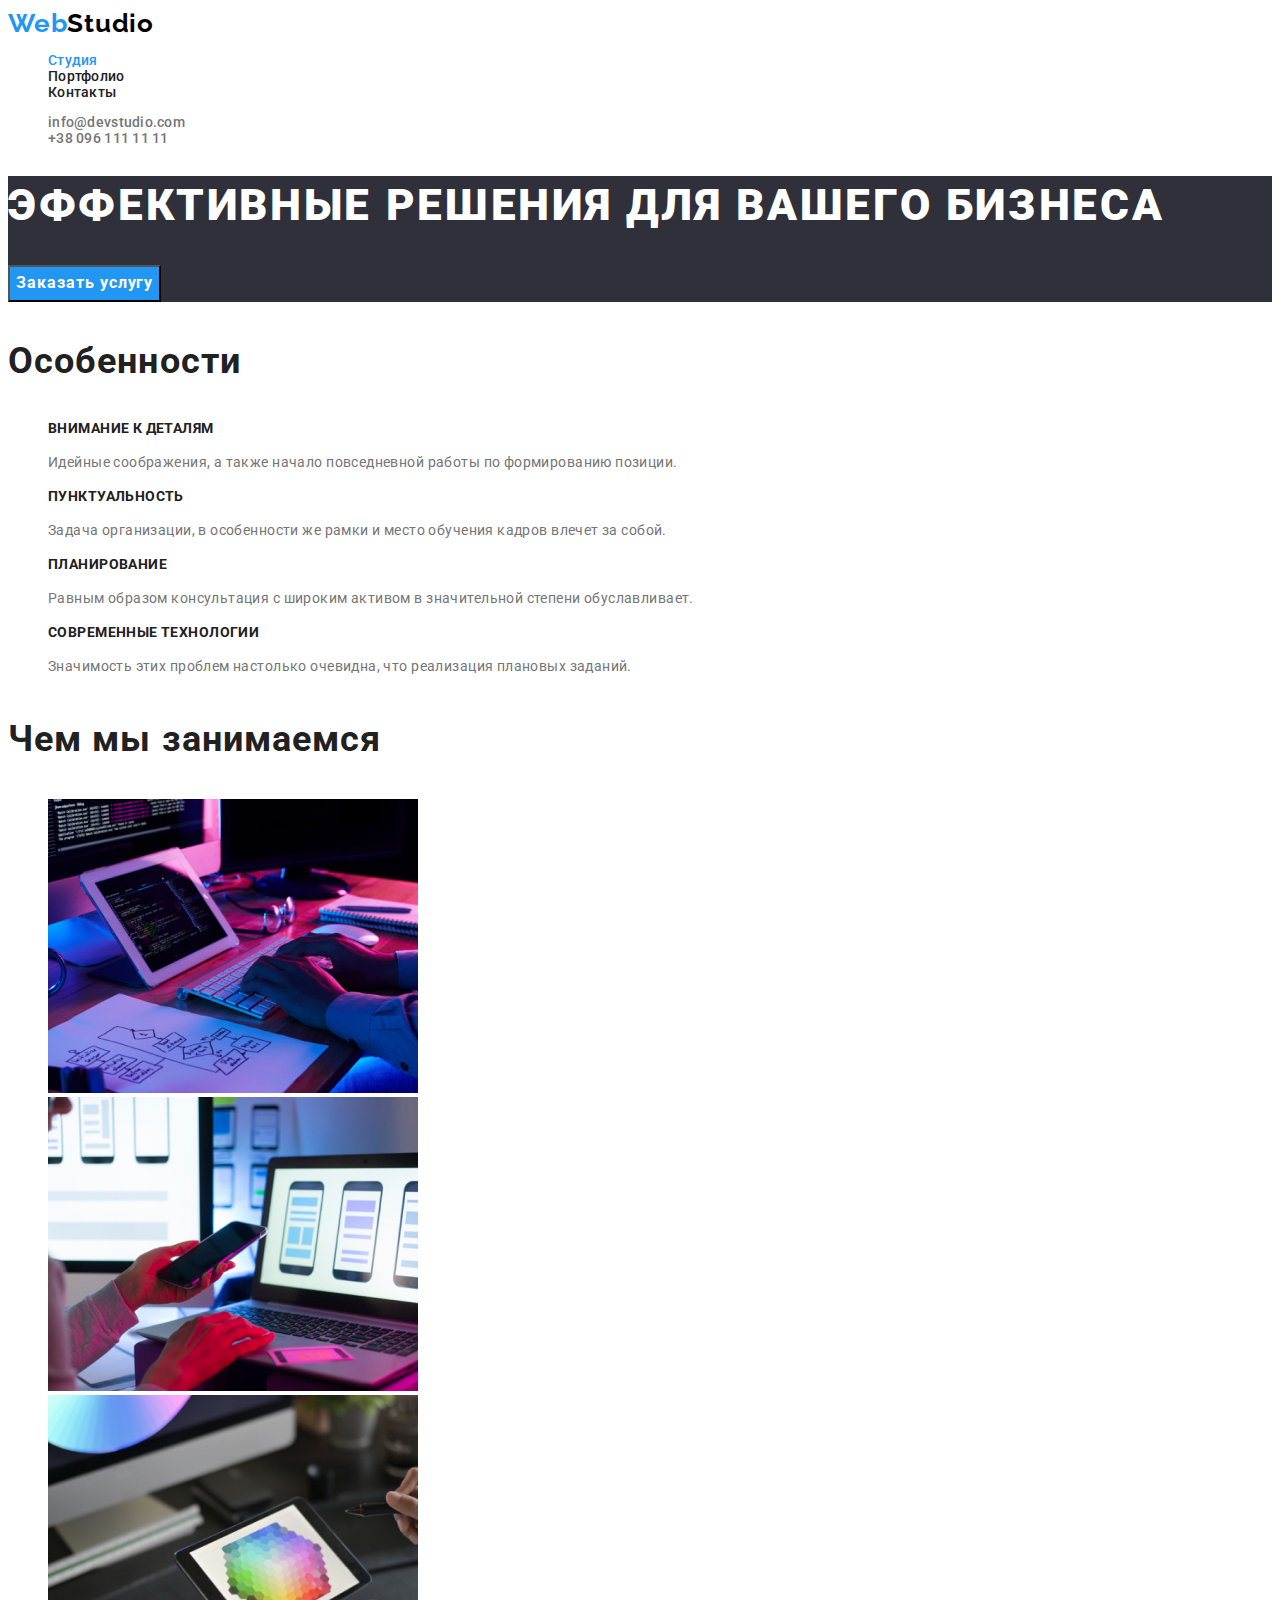
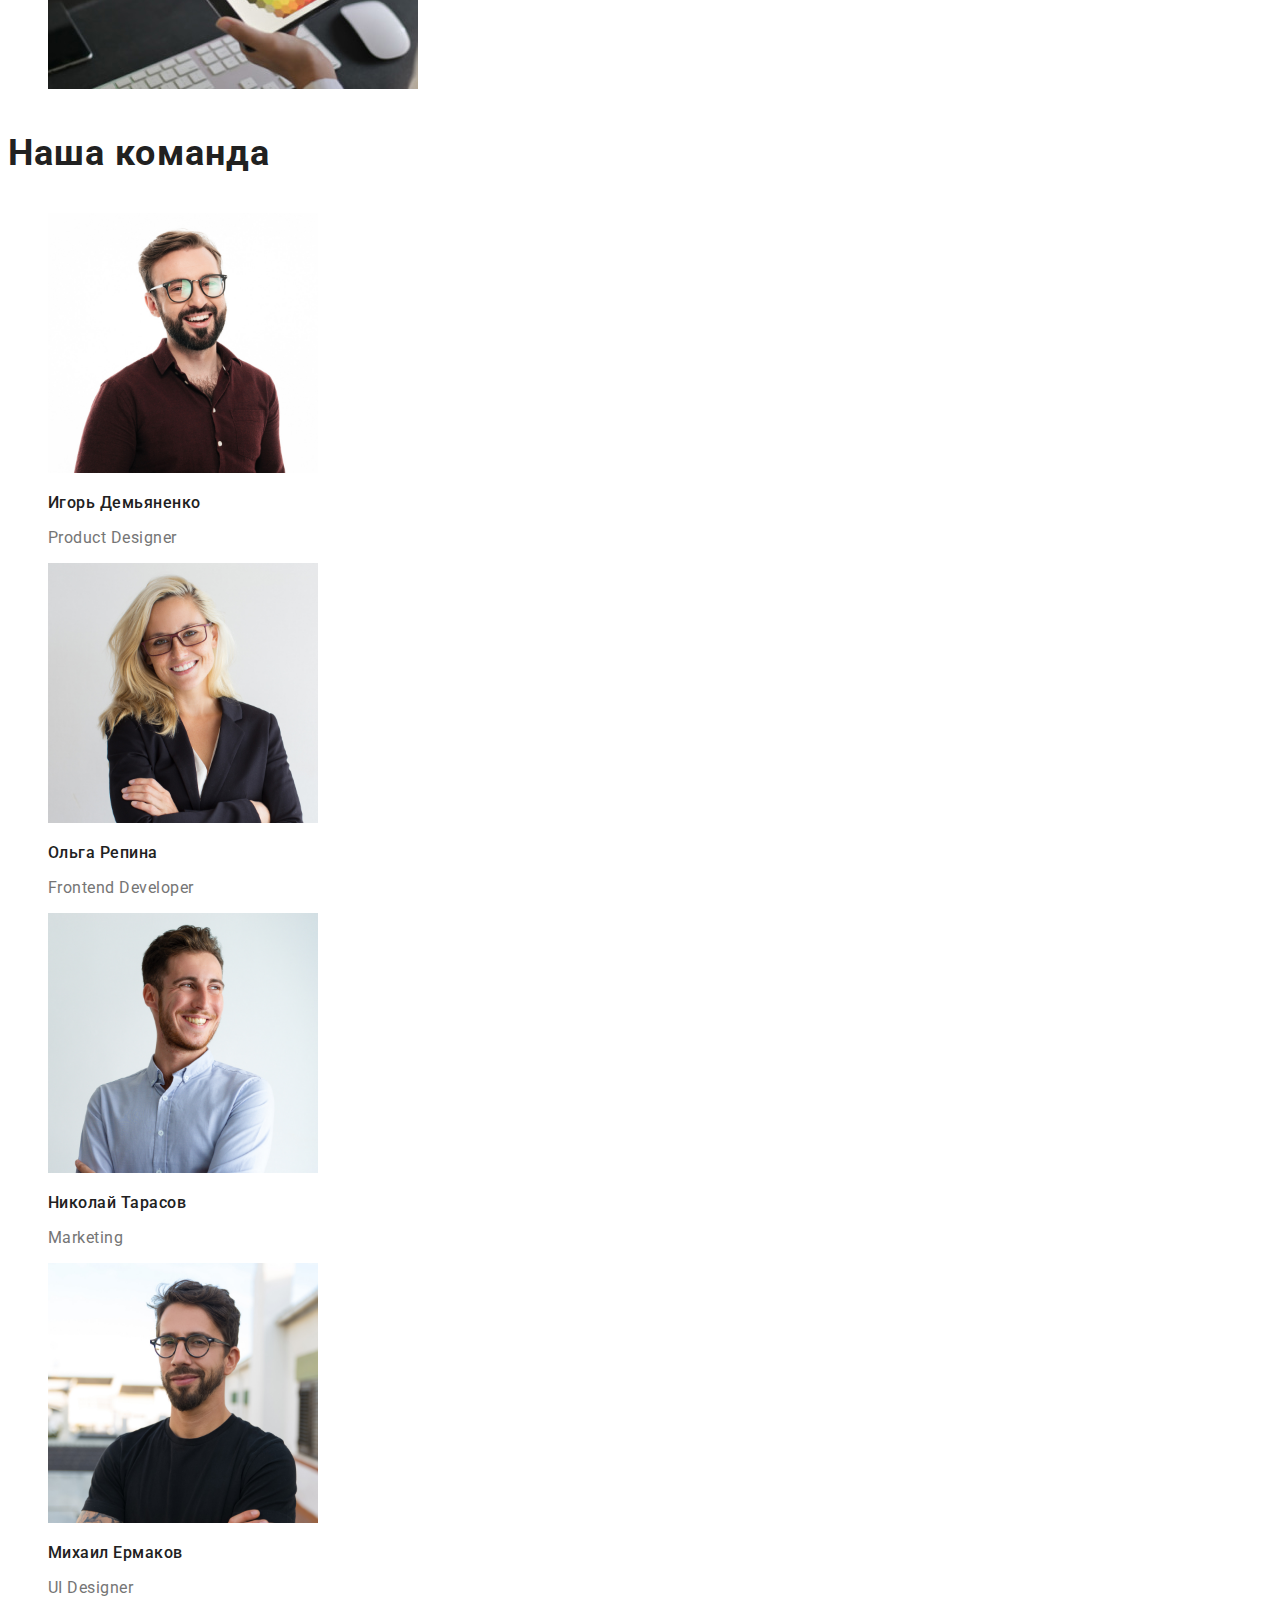
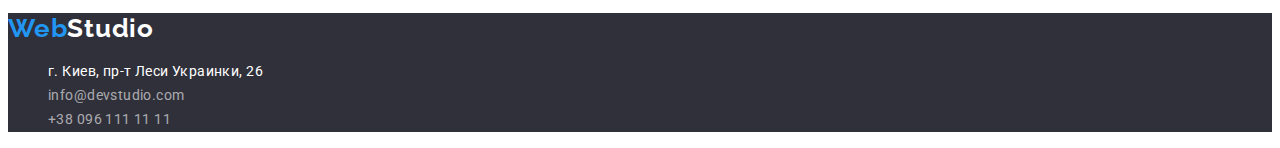
==== index.html @ 5f0e703d "Initial commit" ====
<!DOCTYPE html>
<html lang="ru">
<head>
    <meta charset="UTF-8">
    <meta http-equiv="X-UA-Compatible" content="IE=edge">
    <meta name="viewport" content="width=device-width, initial-scale=1.0">
    <title>WebStudio</title>
    <link rel="preconnect" href="https://fonts.googleapis.com">
    <link rel="preconnect" href="https://fonts.gstatic.com" crossorigin>
    <link href="https://fonts.googleapis.com/css2?family=Raleway:wght@700&family=Roboto:wght@400;500;700;900&display=swap"
        rel="stylesheet">
    <link rel="stylesheet" href="./css/styles.css">
</head>
<body>
    <!-- Header -->
    <header class="header">
        <a class="logo link" href="">Web<span class="logo-primary">Studio</span></a>
        <nav class="nav">
            <ul class="nav-list list">
                <li class="nav-item"><a class="nav-link link current" href="./index.html">Студия</a></li>
                <li class="nav-item"><a class="nav-link link" href="./portfolio.html">Портфолио</a></li>
                <li class="nav-item"><a class="nav-link link" href="">Контакты</a></li>
            </ul>
        </nav>
        <ul class="contacts-list list">
            <li class="contacts-item"><a class="contacts-link link" href="mailto:info@devstudio.com">info@devstudio.com</a></li>
            <li class="contacts-item"><a class="contacts-link link" href="tel:+380961111111">+38 096 111 11 11</a></li>
        </ul>
    </header>
    <main>
        <!-- Герой -->
        <section class="hero">
            <h1 class="title">Эффективные решения для вашего бизнеса</h1>
            <button class="hero-button button" type="button">Заказать услугу</button>
        </section>
        <!-- Особенности -->
        <section class="features">
            <h2 class="subtitle">Особенности</h2>
            <ul class="features-list list">
                <li class="features-item">
                    <h3 class="fetures-title">Внимание к деталям</h3>
                    <p class="features-text">Идейные соображения, а также начало повседневной работы по формированию позиции.</p>
                </li>
                <li class="features-item">
                    <h3 class="fetures-title">Пунктуальность</h3>
                    <p class="features-text">Задача организации, в особенности же рамки и место обучения кадров влечет за собой.</p>
                </li>
                <li class="features-item">
                    <h3 class="fetures-title">Планирование</h3>
                    <p class="features-text">Равным образом консультация с широким активом в значительной степени обуславливает.</p>
                </li>
                <li class="features-item">
                    <h3 class="fetures-title">Современные технологии</h3>
                    <p class="features-text">Значимость этих проблем настолько очевидна, что реализация плановых заданий.</p>
                </li>
            </ul>
        </section>
        <!-- Чем мы занимаемся -->
        <section class="activity">
            <h2 class="subtitle">Чем мы занимаемся</h2>
            <ul class="activity-list list">
                <li class="activity-item"><img class="activity-img" src="./images/box1.jpg" alt="Человек печатает на клавиатуре" width="370" height="294"></li>
                <li class="activity-item"><img class="activity-img" src="./images/box2.jpg" alt="Человек держит телефон" width="370" height="294"></li>
                <li class="activity-item"><img class="activity-img" src="./images/box3.jpg" alt="Цветовая гамма на екране планшета" width="370" height="294"></li>
            </ul>
        </section>
        <!-- Наша команда -->
        <section class="people">
            <h2 class="subtitle">Наша команда</h2>
            <ul class="people-list list">
                <li class="people-item">
                    <img class="people-img" src="./images/photo1.jpg" alt="Игорь Демьяненко" width="270" height="260">
                    <h3 class="people-name">Игорь Демьяненко</h3>
                    <p class="people-position">Product Designer</p>
                </li>
                <li class="people-item">
                    <img class="people-img" src="./images/photo2.jpg" alt="Ольга Репина" width="270" height="260">
                    <h3 class="people-name">Ольга Репина</h3>
                    <p class="people-position">Frontend Developer</p>
                </li>
                <li class="people-item">
                    <img class="people-img" src="./images/photo3.jpg" alt="Николай Тарасов" width="270" height="260">
                    <h3 class="people-name">Николай Тарасов</h3>
                    <p class="people-position">Marketing</p>
                </li>
                <li class="people-item">
                    <img class="people-img" src="./images/photo4.jpg" alt="Михаил Ермаков" width="270" height="260">
                    <h3 class="people-name">Михаил Ермаков</h3>
                    <p class="people-position">UI Designer</p>
                </li>
            </ul>
        </section>
    </main>
    <!-- Footer -->
    <footer class="footer">
        <a class="logo link" href="">Web<span class="logo-secondary">Studio</span></a>
        <address class="address">
            <ul class="address-list list">
                <li class="address-item"><a class="address-location link" href="">г. Киев, пр-т Леси Украинки, 26</a></li>
                <li class="address-item"><a class="address-mail link" href="mailto:info@devstudio.com">info@devstudio.com</a></li>
                <li class="address-item"><a class="address-tel link" href="tel:+380961111111">+38 096 111 11 11</a></li>
            </ul>
        </address>
    </footer>
</body>
</html>
---- css/styles.css ----
/* Цвета документа
  #212121;
  #757575;
  #ffffff;
  #2196f3;
  #000000;
  #2f303a;
  #ececec; (линия внизу header)
  #f5f4fa;
  rgba(255, 255, 255, 0, 6);
  #eeeeee; (рамка порфолио)
*/

:root {
  /* Цвета текста светлая тема */
  --primary-text-mode-light: #212121;
  --secondary-text-mode-light: #757575;
  --logo-dark-text: #000000;

  --accent-color: #2196f3;
  /* Цвета текста темная тема */
  --primary-text-mode-dark: #ffffff;
  --secondary-text-mode-dark: rgba(255, 255, 255, 0.6);
  /* Цвета фона */
  --main-bgc-mode-light: #ffffff;
  --secondary-bgc-mode-light: #f5f4fa;
  --bgc-dark: #2f303a;
}

body {
  font-family: "Roboto", sans-serif;
  color: var(--primary-text-mode-light);
}

.link {
  text-decoration: none;
}
.list {
  list-style: none;
}
/* header */
/* Logo */
.logo {
  font-family: "Raleway", sans-serif;
  font-weight: 700;
  font-size: 26px;
  line-height: 1.19;
  letter-spacing: 0.03em;

  color: var(--accent-color);
}
.logo-primary {
  color: var(--logo-dark-text);
}
.logo-secondary {
  color: var(--primary-text-mode-dark);
}
/* Nav, contacts */
.nav-list,
.contacts-list {
  font-weight: 500;
  font-size: 14px;
  line-height: 1.14;
  letter-spacing: 0.02em;
}
.nav-link {
  color: var(--primary-text-mode-light);
}
.contacts-link {
  color: var(--secondary-text-mode-light);
}
.nav-link:hover,
.contacts-link:hover,
.nav-link:focus,
.contacts-link:focus {
  color: var(--accent-color);
}
.nav .link.current {
  color: var(--accent-color);
}

/* buttton */

.button {
  font-family: inherit;
  cursor: pointer;
}

/*hero*/

.title {
  font-weight: 900;
  font-size: 44px;
  line-height: 1.36;
  letter-spacing: 0.06em;
  text-transform: uppercase;

  color: var(--primary-text-mode-dark);
}
.hero-button {
  font-family: inherit;
  font-weight: 700;
  font-size: 16px;
  line-height: 1.88;
  letter-spacing: 0.06em;

  color: var(--primary-text-mode-dark);
  background-color: var(--accent-color);
}

/* subtitle */

.subtitle {
  font-weight: 700;
  font-size: 36px;
  line-height: 1.67;
  letter-spacing: 0.03em;
}
/* Особенности */

.fetures-title {
  font-weight: 700;
  font-size: 14px;
  line-height: 1.14;
  letter-spacing: 0.03em;
  text-transform: uppercase;
}
.features-text {
  font-size: 14px;
  line-height: 1.71;
  letter-spacing: 0.03em;

  color: var(--secondary-text-mode-light);
}

/* Наша команда */

.people-name,
.people-position {
  font-size: 16px;
  line-height: 1.19;
  letter-spacing: 0.03em;
}
.people-name {
  font-weight: 500;
}
.people-position {
  color: var(--secondary-text-mode-light);
}

/* Портфолио */

.filter-btn {
  font-weight: 500;
  font-size: 16px;
  line-height: 1.62;
  letter-spacing: 0.03em;

  color: var(--primary-text-mode-light);
  background-color: var(--secondary-bgc-mode-light);
}
.filter-btn:hover,
.filter-btn:focus {
  color: var(--primary-text-mode-dark);
  background-color: var(--accent-color);
}

.projects-title {
  font-weight: 700;
  font-size: 18px;
  line-height: 2;
  letter-spacing: 0.06em;

  color: var(--primary-text-mode-light);
}
.projects-text {
  font-style: 16px;
  line-height: 1.87;
  letter-spacing: 0.03em;

  color: var(--secondary-text-mode-light);
}

/* footer */
.hero,
.footer {
  background-color: var(--bgc-dark);
}
.address {
  font-family: inherit;
  font-style: inherit;
}
.address-item {
  font-size: 14px;
  line-height: 1.71;
  letter-spacing: 0.03em;
}
.address-location {
  color: var(--primary-text-mode-dark);
}
.address-mail,
.address-tel {
  color: var(--secondary-text-mode-dark);
}
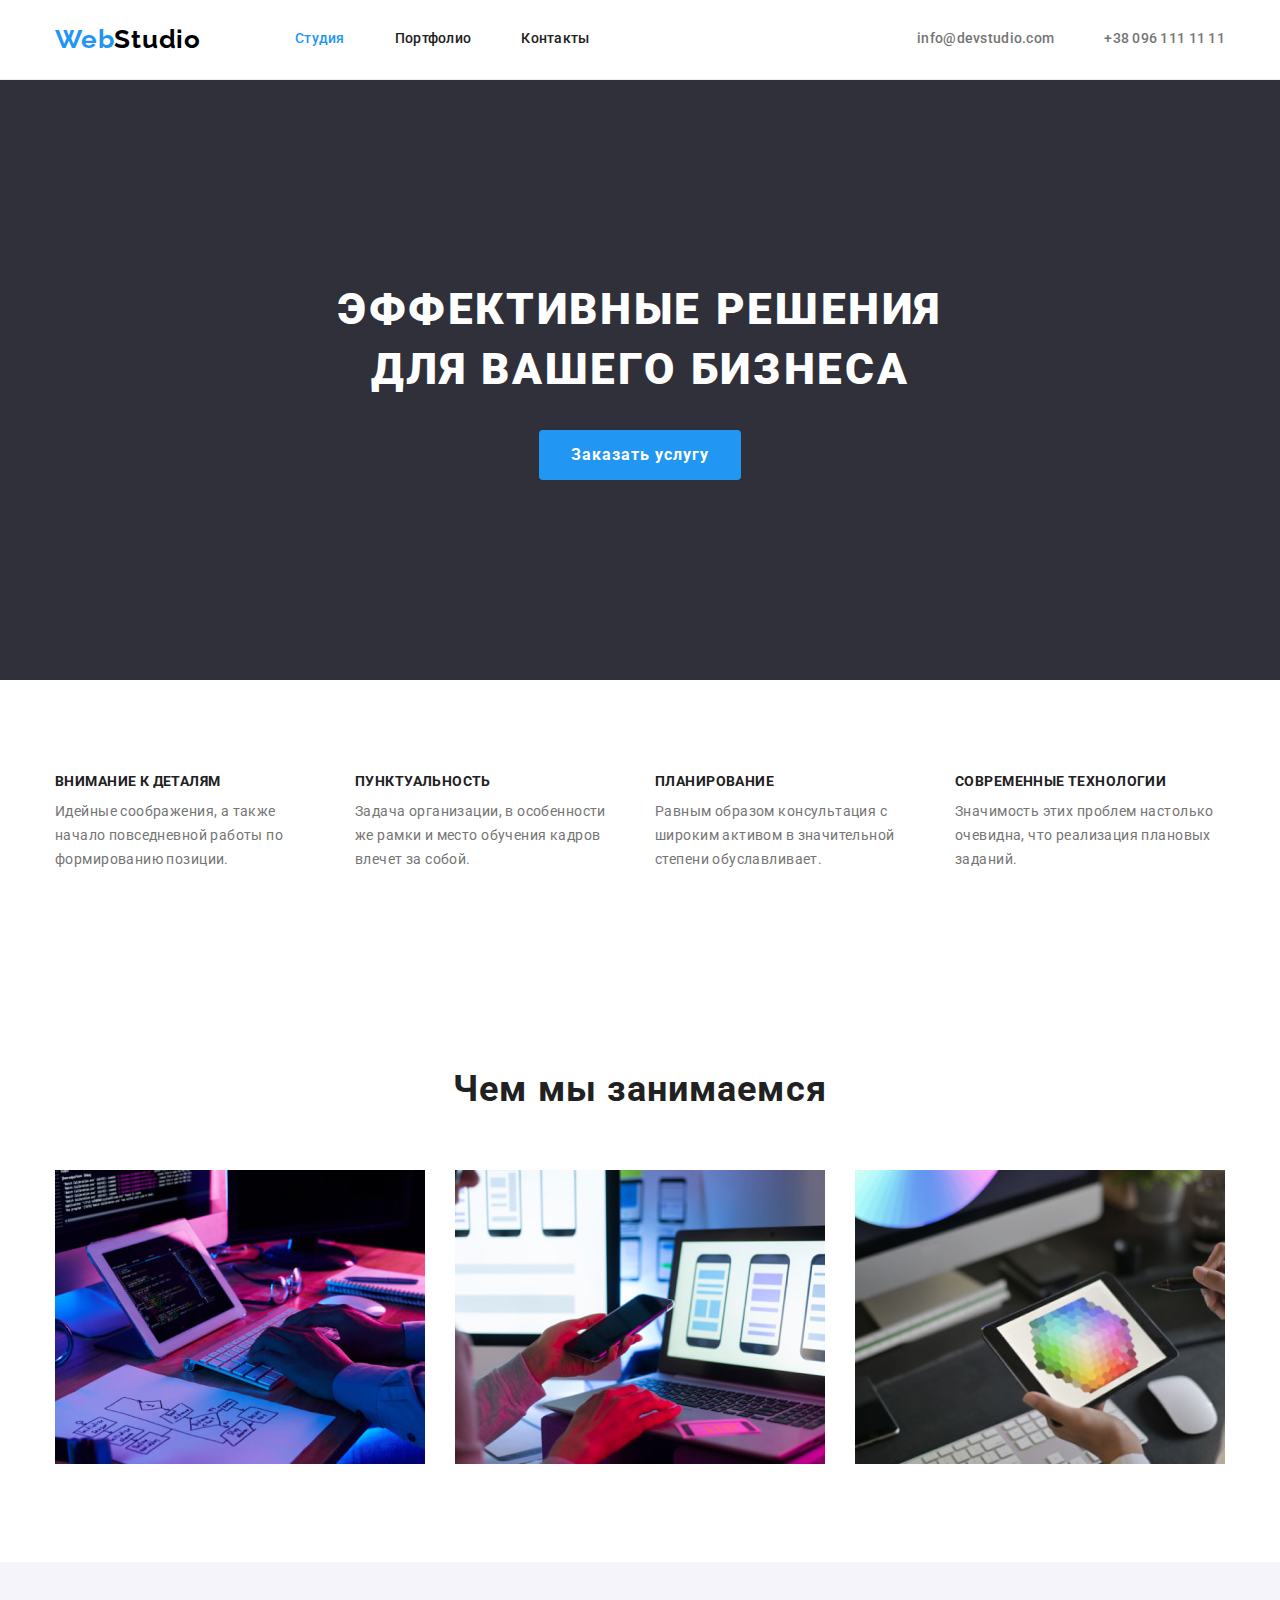
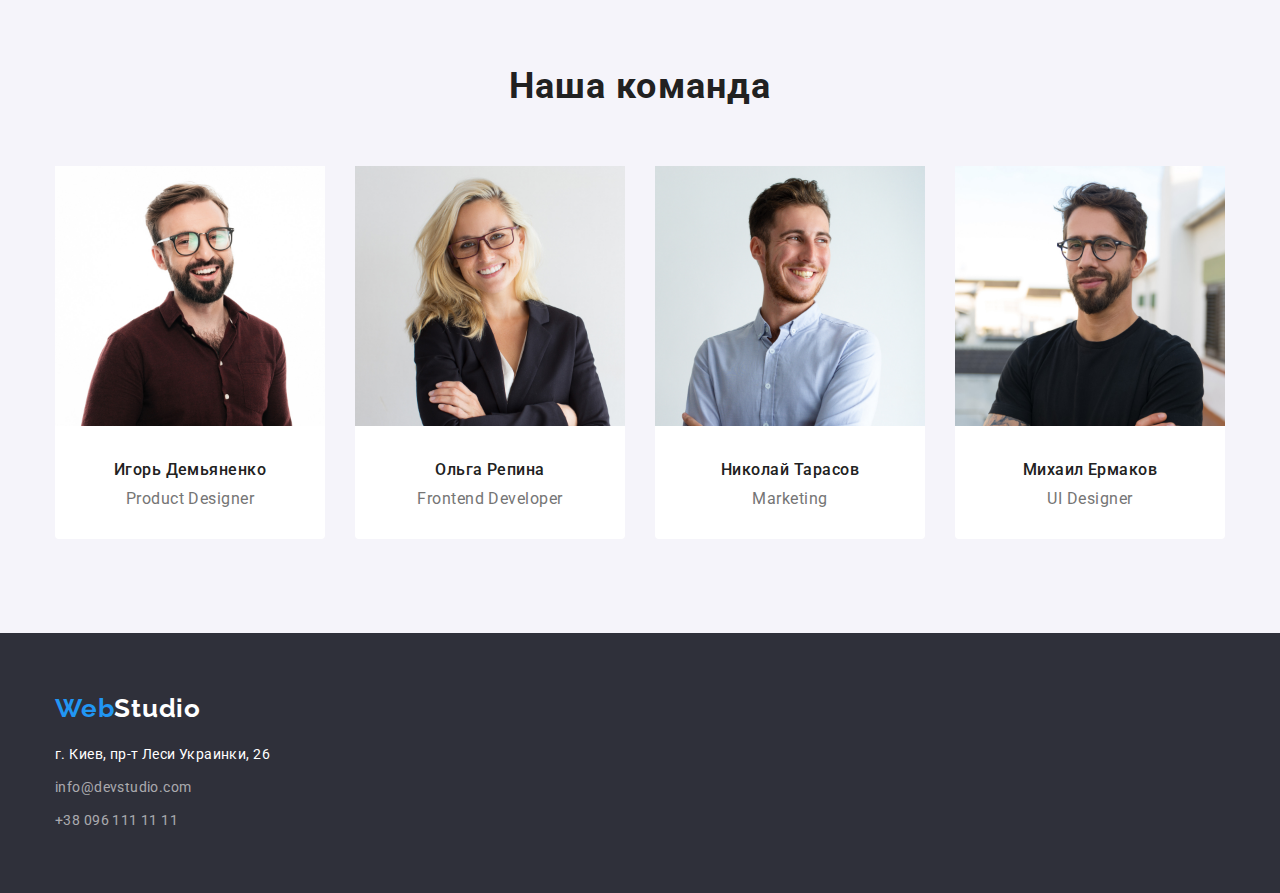
==== commit 165b26a0: "Стили, флекс" ====
--- a/index.html
+++ b/index.html
@@ -5,6 +5,7 @@
     <meta http-equiv="X-UA-Compatible" content="IE=edge">
     <meta name="viewport" content="width=device-width, initial-scale=1.0">
     <title>WebStudio</title>
+    <link rel="stylesheet" href="https://cdn.jsdelivr.net/npm/modern-normalize@1.1.0/modern-normalize.min.css">
     <link rel="preconnect" href="https://fonts.googleapis.com">
     <link rel="preconnect" href="https://fonts.gstatic.com" crossorigin>
     <link href="https://fonts.googleapis.com/css2?family=Raleway:wght@700&family=Roboto:wght@400;500;700;900&display=swap"
@@ -14,18 +15,20 @@
 <body>
     <!-- Header -->
     <header class="header">
-        <a class="logo link" href="">Web<span class="logo-primary">Studio</span></a>
-        <nav class="nav">
-            <ul class="nav-list list">
-                <li class="nav-item"><a class="nav-link link current" href="./index.html">Студия</a></li>
-                <li class="nav-item"><a class="nav-link link" href="./portfolio.html">Портфолио</a></li>
-                <li class="nav-item"><a class="nav-link link" href="">Контакты</a></li>
+        <div class="container header-container">
+            <a class="logo link" href="">Web<span class="logo-primary">Studio</span></a>
+            <nav class="nav">
+                <ul class="nav-list list">
+                    <li class="nav-item"><a class="nav-link link current" href="./index.html">Студия</a></li>
+                    <li class="nav-item"><a class="nav-link link" href="./portfolio.html">Портфолио</a></li>
+                    <li class="nav-item"><a class="nav-link link" href="">Контакты</a></li>
+                </ul>
+            </nav>
+            <ul class="contacts-list list">
+                <li class="contacts-item"><a class="contacts-link link" href="mailto:info@devstudio.com">info@devstudio.com</a></li>
+                <li class="contacts-item"><a class="contacts-link link" href="tel:+380961111111">+38 096 111 11 11</a></li>
             </ul>
-        </nav>
-        <ul class="contacts-list list">
-            <li class="contacts-item"><a class="contacts-link link" href="mailto:info@devstudio.com">info@devstudio.com</a></li>
-            <li class="contacts-item"><a class="contacts-link link" href="tel:+380961111111">+38 096 111 11 11</a></li>
-        </ul>
+        </div>
     </header>
     <main>
         <!-- Герой -->
@@ -34,73 +37,86 @@
             <button class="hero-button button" type="button">Заказать услугу</button>
         </section>
         <!-- Особенности -->
-        <section class="features">
-            <h2 class="subtitle">Особенности</h2>
-            <ul class="features-list list">
-                <li class="features-item">
-                    <h3 class="fetures-title">Внимание к деталям</h3>
-                    <p class="features-text">Идейные соображения, а также начало повседневной работы по формированию позиции.</p>
-                </li>
-                <li class="features-item">
-                    <h3 class="fetures-title">Пунктуальность</h3>
-                    <p class="features-text">Задача организации, в особенности же рамки и место обучения кадров влечет за собой.</p>
-                </li>
-                <li class="features-item">
-                    <h3 class="fetures-title">Планирование</h3>
-                    <p class="features-text">Равным образом консультация с широким активом в значительной степени обуславливает.</p>
-                </li>
-                <li class="features-item">
-                    <h3 class="fetures-title">Современные технологии</h3>
-                    <p class="features-text">Значимость этих проблем настолько очевидна, что реализация плановых заданий.</p>
-                </li>
-            </ul>
+        <section class="features section">
+            <div class="container">
+                <h2 class="subtitle visually-hidden" >Особенности</h2>
+                <ul class="features-list list">
+                    <li class="features-item">
+                        <h3 class="fetures-title">Внимание к деталям</h3>
+                        <p class="features-text">Идейные соображения, а также начало повседневной работы по формированию позиции.</p>
+                    </li>
+                    <li class="features-item">
+                        <h3 class="fetures-title">Пунктуальность</h3>
+                        <p class="features-text">Задача организации, в особенности же рамки и место обучения кадров влечет за собой.</p>
+                    </li>
+                    <li class="features-item">
+                        <h3 class="fetures-title">Планирование</h3>
+                        <p class="features-text">Равным образом консультация с широким активом в значительной степени обуславливает.</p>
+                    </li>
+                    <li class="features-item">
+                        <h3 class="fetures-title">Современные технологии</h3>
+                        <p class="features-text">Значимость этих проблем настолько очевидна, что реализация плановых заданий.</p>
+                    </li>
+                </ul>
+            </div>
         </section>
         <!-- Чем мы занимаемся -->
-        <section class="activity">
-            <h2 class="subtitle">Чем мы занимаемся</h2>
-            <ul class="activity-list list">
-                <li class="activity-item"><img class="activity-img" src="./images/box1.jpg" alt="Человек печатает на клавиатуре" width="370" height="294"></li>
-                <li class="activity-item"><img class="activity-img" src="./images/box2.jpg" alt="Человек держит телефон" width="370" height="294"></li>
-                <li class="activity-item"><img class="activity-img" src="./images/box3.jpg" alt="Цветовая гамма на екране планшета" width="370" height="294"></li>
-            </ul>
+        <section class="activity section">
+            <div class="container">
+                <h2 class="subtitle">Чем мы занимаемся</h2>
+                <ul class="activity-list list">
+                    <li class="activity-item"><img class="activity-img" src="./images/box1.jpg" alt="Человек печатает на клавиатуре"
+                            width="370" height="294"></li>
+                    <li class="activity-item"><img class="activity-img" src="./images/box2.jpg" alt="Человек держит телефон" width="370"
+                            height="294"></li>
+                    <li class="activity-item"><img class="activity-img" src="./images/box3.jpg" alt="Цветовая гамма на екране планшета"
+                            width="370" height="294"></li>
+                </ul>
+            </div>
         </section>
         <!-- Наша команда -->
-        <section class="people">
-            <h2 class="subtitle">Наша команда</h2>
-            <ul class="people-list list">
-                <li class="people-item">
-                    <img class="people-img" src="./images/photo1.jpg" alt="Игорь Демьяненко" width="270" height="260">
-                    <h3 class="people-name">Игорь Демьяненко</h3>
-                    <p class="people-position">Product Designer</p>
-                </li>
-                <li class="people-item">
-                    <img class="people-img" src="./images/photo2.jpg" alt="Ольга Репина" width="270" height="260">
-                    <h3 class="people-name">Ольга Репина</h3>
-                    <p class="people-position">Frontend Developer</p>
-                </li>
-                <li class="people-item">
-                    <img class="people-img" src="./images/photo3.jpg" alt="Николай Тарасов" width="270" height="260">
-                    <h3 class="people-name">Николай Тарасов</h3>
-                    <p class="people-position">Marketing</p>
-                </li>
-                <li class="people-item">
-                    <img class="people-img" src="./images/photo4.jpg" alt="Михаил Ермаков" width="270" height="260">
-                    <h3 class="people-name">Михаил Ермаков</h3>
-                    <p class="people-position">UI Designer</p>
-                </li>
-            </ul>
+        <section class="people section">
+            <div class="container">
+                <h2 class="subtitle">Наша команда</h2>
+                <ul class="people-list list">
+                    <li class="people-item">
+                        <img class="people-img" src="./images/photo1.jpg" alt="Игорь Демьяненко" width="270" height="260">
+                        <h3 class="people-name">Игорь Демьяненко</h3>
+                        <p class="people-position">Product Designer</p>
+                    </li>
+                    <li class="people-item">
+                        <img class="people-img" src="./images/photo2.jpg" alt="Ольга Репина" width="270" height="260">
+                        <h3 class="people-name">Ольга Репина</h3>
+                        <p class="people-position">Frontend Developer</p>
+                    </li>
+                    <li class="people-item">
+                        <img class="people-img" src="./images/photo3.jpg" alt="Николай Тарасов" width="270" height="260">
+                        <h3 class="people-name">Николай Тарасов</h3>
+                        <p class="people-position">Marketing</p>
+                    </li>
+                    <li class="people-item">
+                        <img class="people-img" src="./images/photo4.jpg" alt="Михаил Ермаков" width="270" height="260">
+                        <h3 class="people-name">Михаил Ермаков</h3>
+                        <p class="people-position">UI Designer</p>
+                    </li>
+                </ul>
+            </div>
         </section>
     </main>
     <!-- Footer -->
     <footer class="footer">
-        <a class="logo link" href="">Web<span class="logo-secondary">Studio</span></a>
-        <address class="address">
-            <ul class="address-list list">
-                <li class="address-item"><a class="address-location link" href="">г. Киев, пр-т Леси Украинки, 26</a></li>
-                <li class="address-item"><a class="address-mail link" href="mailto:info@devstudio.com">info@devstudio.com</a></li>
-                <li class="address-item"><a class="address-tel link" href="tel:+380961111111">+38 096 111 11 11</a></li>
-            </ul>
-        </address>
+        <div class="container">
+            <a class="logo link" href="">Web<span class="logo-secondary">Studio</span></a>
+            <address class="address">
+                <ul class="address-list list">
+                    <li class="address-item"><a class="address-location link" href="">г. Киев, пр-т Леси Украинки, 26</a></li>
+                    <li class="address-item"><a class="address-mail link"
+                            href="mailto:info@devstudio.com">info@devstudio.com</a>
+                    </li>
+                    <li class="address-item"><a class="address-tel link" href="tel:+380961111111">+38 096 111 11 11</a></li>
+                </ul>
+            </address>
+        </div>
     </footer>
 </body>
 </html>--- a/css/styles.css
+++ b/css/styles.css
@@ -25,6 +25,10 @@
   --main-bgc-mode-light: #ffffff;
   --secondary-bgc-mode-light: #f5f4fa;
   --bgc-dark: #2f303a;
+
+  /* Рамка  */
+  --header-border-color: #ececec;
+  --portfolio-item-border-cl: #eeeeee;
 }
 
 body {
@@ -32,14 +36,71 @@
   color: var(--primary-text-mode-light);
 }
 
+h1,
+h2,
+h3,
+h4,
+h5,
+h6,
+p,
+ul {
+  margin: 0;
+  padding: 0;
+}
+
 .link {
   text-decoration: none;
 }
 .list {
   list-style: none;
 }
+
+.visually-hidden {
+  position: absolute;
+  width: 1px;
+  height: 1px;
+  margin: -1px;
+  border: 0;
+  padding: 0;
+
+  white-space: nowrap;
+  clip-path: inset(100%);
+  clip: rect(0 0 0 0);
+  overflow: hidden;
+}
+
+/* Container */
+
+.container {
+  width: 1200px;
+  margin: 0 auto;
+  padding-left: 15px;
+  padding-right: 15px;
+}
+
+/* Общие стили всех section */
+
+.section {
+  padding-top: 94px;
+  padding-bottom: 94px;
+}
+
 /* header */
+
+.header {
+  border-bottom: 1px solid var(--header-border-color);
+  padding-top: 24px;
+  padding-bottom: 24px;
+}
+.header-container {
+  display: flex;
+  align-items: center;
+}
+.header .logo {
+  margin-right: 94px;
+}
 /* Logo */
+
 .logo {
   font-family: "Raleway", sans-serif;
   font-weight: 700;
@@ -49,6 +110,7 @@
 
   color: var(--accent-color);
 }
+
 .logo-primary {
   color: var(--logo-dark-text);
 }
@@ -56,12 +118,26 @@
   color: var(--primary-text-mode-dark);
 }
 /* Nav, contacts */
+
 .nav-list,
 .contacts-list {
+  display: flex;
+  align-items: center;
   font-weight: 500;
   font-size: 14px;
   line-height: 1.14;
   letter-spacing: 0.02em;
+}
+.nav-item,
+.contacts-item {
+  margin-right: 50px;
+}
+.nav-item:last-child,
+.contacts-item:last-child {
+  margin: 0;
+}
+.contacts-list {
+  margin-left: auto;
 }
 .nav-link {
   color: var(--primary-text-mode-light);
@@ -79,14 +155,22 @@
   color: var(--accent-color);
 }
 
-/* buttton */
+/* button */
 
 .button {
   font-family: inherit;
   cursor: pointer;
+  border: none;
 }
 
 /*hero*/
+
+.hero {
+  padding-top: 200px;
+  padding-bottom: 200px;
+
+  text-align: center;
+}
 
 .title {
   font-weight: 900;
@@ -95,6 +179,14 @@
   letter-spacing: 0.06em;
   text-transform: uppercase;
 
+  width: 696px;
+  margin-left: auto;
+  margin-right: auto;
+  margin-bottom: 30px;
+
+  /* padding-left: 452px;
+  padding-right: 452px; */
+
   color: var(--primary-text-mode-dark);
 }
 .hero-button {
@@ -104,6 +196,12 @@
   line-height: 1.88;
   letter-spacing: 0.06em;
 
+  min-width: 200px;
+  min-height: 50px;
+  border-radius: 4px;
+  padding: 10px 32px;
+  border: 0;
+
   color: var(--primary-text-mode-dark);
   background-color: var(--accent-color);
 }
@@ -115,15 +213,26 @@
   font-size: 36px;
   line-height: 1.67;
   letter-spacing: 0.03em;
+
+  margin-bottom: 50px;
+  text-align: center;
 }
 /* Особенности */
-
+.features-list {
+  display: flex;
+  justify-content: space-between;
+}
+.features-item {
+  width: 270px;
+}
 .fetures-title {
   font-weight: 700;
   font-size: 14px;
   line-height: 1.14;
   letter-spacing: 0.03em;
   text-transform: uppercase;
+
+  margin-bottom: 10px;
 }
 .features-text {
   font-size: 14px;
@@ -133,8 +242,31 @@
   color: var(--secondary-text-mode-light);
 }
 
+/* Чем мы занимаемся */
+
+.activity-list {
+  display: flex;
+  justify-content: space-between;
+}
+
 /* Наша команда */
-
+.people {
+  background-color: var(--secondary-bgc-mode-light);
+}
+
+.people-list {
+  display: flex;
+  justify-content: space-between;
+}
+.people-item {
+  background-color: var(--main-bgc-mode-light);
+  text-align: center;
+
+  border-radius: 0px 0px 4px 4px;
+}
+.people-img {
+  margin-bottom: 30px;
+}
 .people-name,
 .people-position {
   font-size: 16px;
@@ -143,12 +275,19 @@
 }
 .people-name {
   font-weight: 500;
+  margin-bottom: 10px;
 }
 .people-position {
   color: var(--secondary-text-mode-light);
+  margin-bottom: 30px;
 }
 
 /* Портфолио */
+.filter-list {
+  display: flex;
+  justify-content: center;
+  margin-bottom: 50px;
+}
 
 .filter-btn {
   font-weight: 500;
@@ -156,6 +295,10 @@
   line-height: 1.62;
   letter-spacing: 0.03em;
 
+  border-radius: 4px;
+
+  padding: 6px 22px;
+
   color: var(--primary-text-mode-light);
   background-color: var(--secondary-bgc-mode-light);
 }
@@ -164,13 +307,44 @@
   color: var(--primary-text-mode-dark);
   background-color: var(--accent-color);
 }
-
+.filter-item {
+  margin-right: 8px;
+}
+.filter-item:last-child {
+  margin-right: 0;
+}
+
+.projects-list {
+  display: flex;
+  flex-wrap: wrap;
+  /* justify-content: space-between; */
+}
+.projects-item {
+  width: calc((100%-60px) / 3);
+  margin-right: 30px;
+  margin-bottom: 30px;
+}
+.projects-item:nth-child(3n) {
+  margin-right: 0;
+}
+.projects-item:nth-child(- n + 3) {
+  margin-bottom: 0;
+}
+.item-content {
+  padding: 20px 24px;
+
+  border-left: 1px solid var(--portfolio-item-border-cl);
+  border-right: 1px solid var(--portfolio-item-border-cl);
+  border-bottom: 1px solid var(--portfolio-item-border-cl);
+}
 .projects-title {
   font-weight: 700;
   font-size: 18px;
   line-height: 2;
   letter-spacing: 0.06em;
 
+  margin-bottom: 4px;
+
   color: var(--primary-text-mode-light);
 }
 .projects-text {
@@ -182,10 +356,19 @@
 }
 
 /* footer */
+
+.footer {
+  padding-top: 60px;
+  padding-bottom: 60px;
+}
 .hero,
 .footer {
   background-color: var(--bgc-dark);
 }
+.footer .logo {
+  display: inline-block;
+  margin-bottom: 20px;
+}
 .address {
   font-family: inherit;
   font-style: inherit;
@@ -194,6 +377,11 @@
   font-size: 14px;
   line-height: 1.71;
   letter-spacing: 0.03em;
+
+  margin-bottom: 9px;
+}
+.address-item:last-child {
+  margin-bottom: 0;
 }
 .address-location {
   color: var(--primary-text-mode-dark);
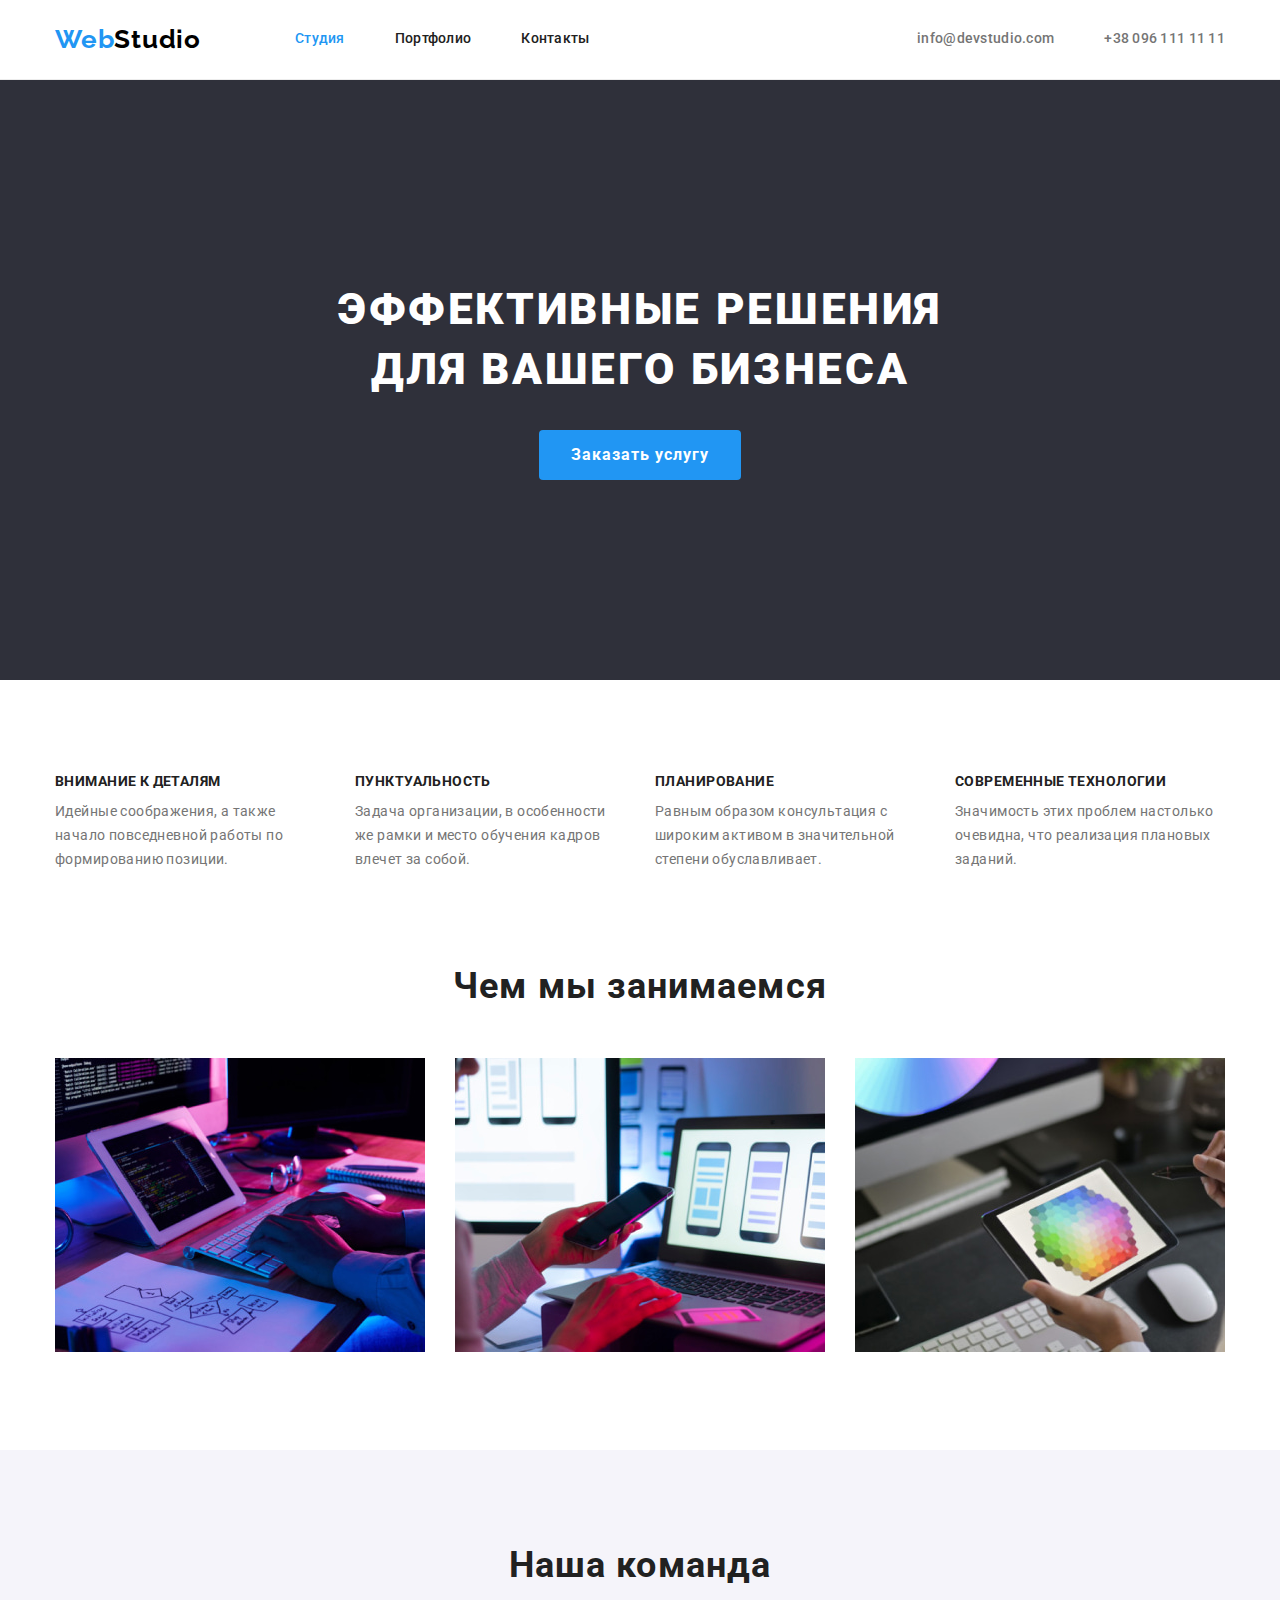
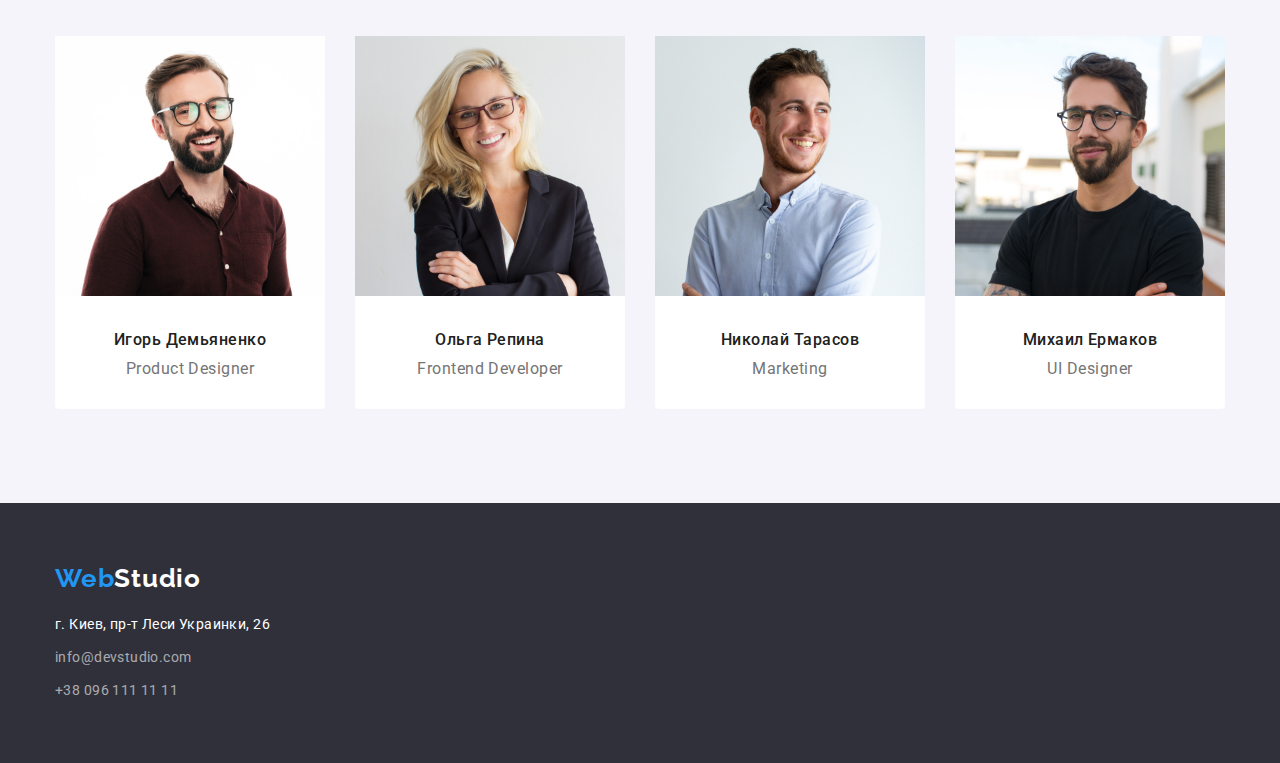
==== commit 5e197f29: "Исправляет стили" ====
--- a/index.html
+++ b/index.html
@@ -81,23 +81,34 @@
                 <ul class="people-list list">
                     <li class="people-item">
                         <img class="people-img" src="./images/photo1.jpg" alt="Игорь Демьяненко" width="270" height="260">
-                        <h3 class="people-name">Игорь Демьяненко</h3>
-                        <p class="people-position">Product Designer</p>
+                        <div class="people-item-content">
+                            <h3 class="people-name">Игорь Демьяненко</h3>
+                            <p class="people-position">Product Designer</p>
+                        </div>
                     </li>
                     <li class="people-item">
                         <img class="people-img" src="./images/photo2.jpg" alt="Ольга Репина" width="270" height="260">
-                        <h3 class="people-name">Ольга Репина</h3>
-                        <p class="people-position">Frontend Developer</p>
+                        <div class="people-item-content">
+                            <h3 class="people-name">Ольга Репина</h3>
+                            <p class="people-position">Frontend Developer</p>
+                        </div>
+                        
                     </li>
                     <li class="people-item">
                         <img class="people-img" src="./images/photo3.jpg" alt="Николай Тарасов" width="270" height="260">
-                        <h3 class="people-name">Николай Тарасов</h3>
-                        <p class="people-position">Marketing</p>
+                        <div class="people-item-content">
+                            <h3 class="people-name">Николай Тарасов</h3>
+                            <p class="people-position">Marketing</p>
+                        </div>
+                        
                     </li>
                     <li class="people-item">
                         <img class="people-img" src="./images/photo4.jpg" alt="Михаил Ермаков" width="270" height="260">
-                        <h3 class="people-name">Михаил Ермаков</h3>
-                        <p class="people-position">UI Designer</p>
+                        <div class="people-item-content">
+                            <h3 class="people-name">Михаил Ермаков</h3>
+                            <p class="people-position">UI Designer</p>
+                        </div>
+                        
                     </li>
                 </ul>
             </div>
--- a/css/styles.css
+++ b/css/styles.css
@@ -84,6 +84,9 @@
   padding-top: 94px;
   padding-bottom: 94px;
 }
+.activity.section {
+  padding-top: 0;
+}
 
 /* header */
 
@@ -211,7 +214,7 @@
 .subtitle {
   font-weight: 700;
   font-size: 36px;
-  line-height: 1.67;
+  line-height: 1.17;
   letter-spacing: 0.03em;
 
   margin-bottom: 50px;
@@ -264,8 +267,10 @@
 
   border-radius: 0px 0px 4px 4px;
 }
-.people-img {
-  margin-bottom: 30px;
+
+.people-item-content {
+  padding-top: 30px;
+  padding-bottom: 30px;
 }
 .people-name,
 .people-position {
@@ -279,7 +284,6 @@
 }
 .people-position {
   color: var(--secondary-text-mode-light);
-  margin-bottom: 30px;
 }
 
 /* Портфолио */
@@ -317,25 +321,23 @@
 .projects-list {
   display: flex;
   flex-wrap: wrap;
-  /* justify-content: space-between; */
 }
 .projects-item {
-  width: calc((100%-60px) / 3);
+  width: calc((100% - 60px) / 3);
   margin-right: 30px;
   margin-bottom: 30px;
 }
 .projects-item:nth-child(3n) {
   margin-right: 0;
 }
-.projects-item:nth-child(- n + 3) {
+.projects-item:nth-last-child(-n + 3) {
   margin-bottom: 0;
 }
 .item-content {
   padding: 20px 24px;
 
-  border-left: 1px solid var(--portfolio-item-border-cl);
-  border-right: 1px solid var(--portfolio-item-border-cl);
-  border-bottom: 1px solid var(--portfolio-item-border-cl);
+  border: 1px solid var(--portfolio-item-border-cl);
+  border-top: none;
 }
 .projects-title {
   font-weight: 700;
